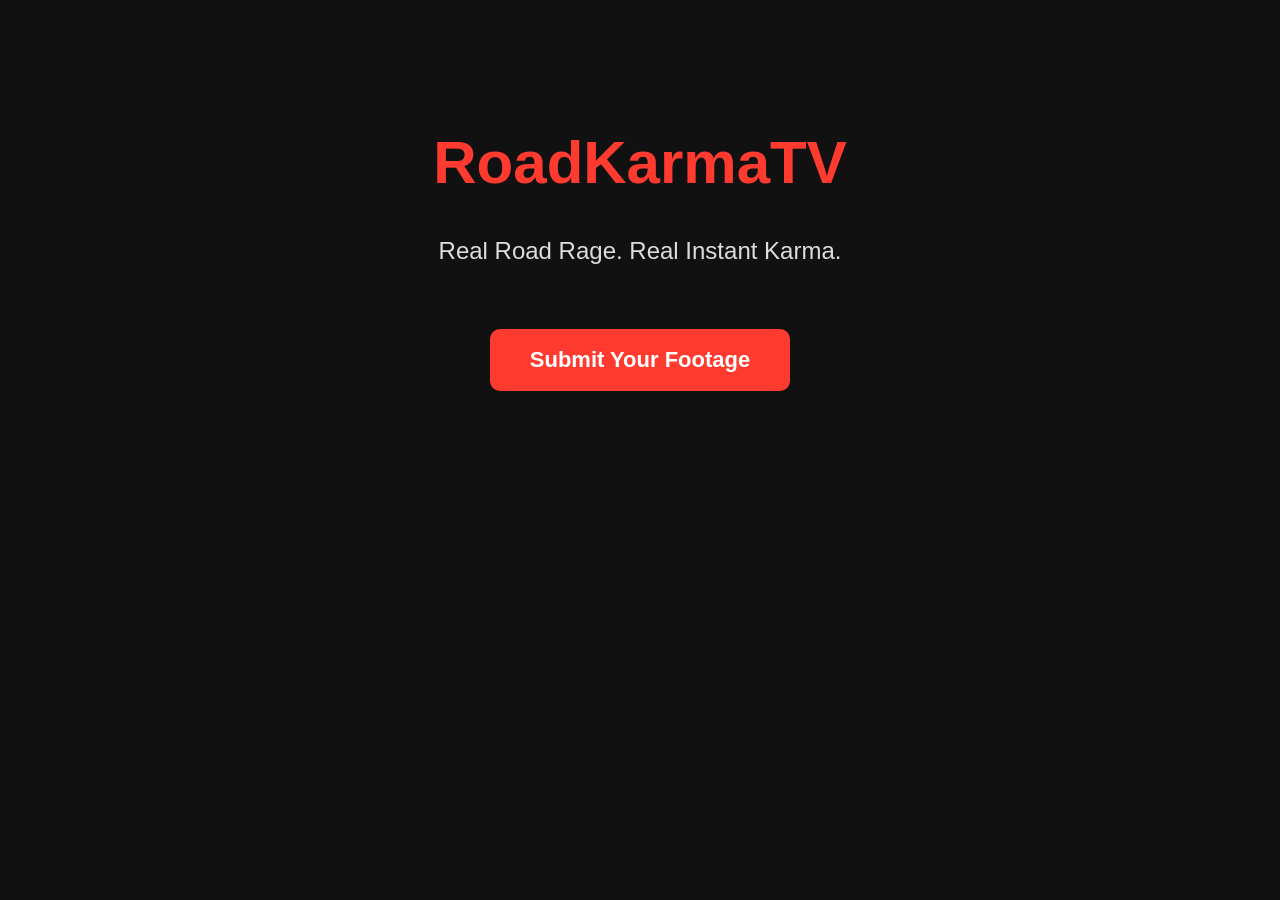
==== index.html @ b9c4beac "Add initial HTML structure for RoadKarmaTV" ====
<!DOCTYPE html>
<html lang="en">
<head>
<meta charset="UTF-8">
<meta name="viewport" content="width=device-width, initial-scale=1.0">
<title>RoadKarmaTV</title>

<style>
body{
background:#111;
color:white;
font-family:Arial,sans-serif;
text-align:center;
padding:80px;
}

h1{
font-size:60px;
color:#ff3b30;
}

p{
font-size:24px;
color:#ddd;
}

.button{
display:inline-block;
margin-top:40px;
padding:18px 40px;
background:#ff3b30;
color:white;
text-decoration:none;
border-radius:10px;
font-size:22px;
font-weight:bold;
}

.button:hover{
background:#ff5f57;
}
</style>

</head>

<body>

<h1>RoadKarmaTV</h1>

<p>Real Road Rage. Real Instant Karma.</p>

<a class="button" href="#">
Submit Your Footage</a>

</body>
</html>
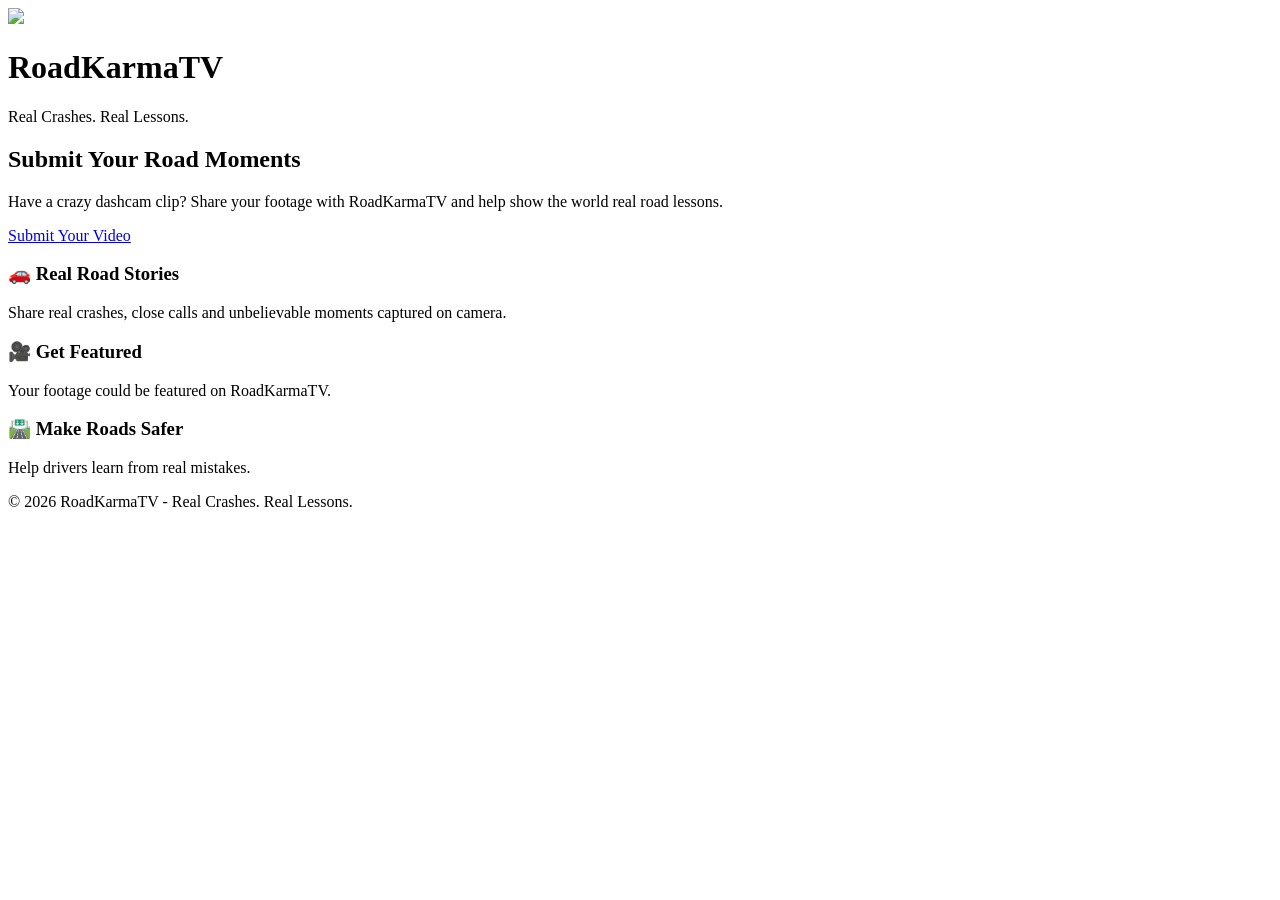
==== commit 5e3a2098: "Update index.html" ====
--- a/index.html
+++ b/index.html
@@ -3,54 +3,100 @@
 <head>
 <meta charset="UTF-8">
 <meta name="viewport" content="width=device-width, initial-scale=1.0">
-<title>RoadKarmaTV</title>
 
-<style>
-body{
-background:#111;
-color:white;
-font-family:Arial,sans-serif;
-text-align:center;
-padding:80px;
-}
+<title>RoadKarmaTV | Real Crashes. Real Lessons.</title>
 
-h1{
-font-size:60px;
-color:#ff3b30;
-}
-
-p{
-font-size:24px;
-color:#ddd;
-}
-
-.button{
-display:inline-block;
-margin-top:40px;
-padding:18px 40px;
-background:#ff3b30;
-color:white;
-text-decoration:none;
-border-radius:10px;
-font-size:22px;
-font-weight:bold;
-}
-
-.button:hover{
-background:#ff5f57;
-}
-</style>
+<link rel="stylesheet" href="style.css">
 
 </head>
 
 <body>
 
+<header>
+
+<div class="logo-area">
+
+<img src="https://yt3.ggpht.com/J3v719gE8COxP8JpOY7NJP-jlF1l5EuDKN9didUrky7-XBSPf5LwL1W-0r3AB2UyspCAxFFwtg=s800-c-k-c0x00ffffff-no-rj">
+
+<div>
 <h1>RoadKarmaTV</h1>
+<p>Real Crashes. Real Lessons.</p>
+</div>
 
-<p>Real Road Rage. Real Instant Karma.</p>
+</div>
 
-<a class="button" href="#">
-Submit Your Footage</a>
+</header>
+
+
+<section class="hero">
+
+<h2>Submit Your Road Moments</h2>
+
+<p>
+Have a crazy dashcam clip?
+Share your footage with RoadKarmaTV and help show the world real road lessons.
+</p>
+
+
+<a href="submit.html" class="button">
+Submit Your Video
+</a>
+
+
+</section>
+
+
+
+<section class="cards">
+
+
+<div class="card">
+
+<h3>🚗 Real Road Stories</h3>
+
+<p>
+Share real crashes, close calls and unbelievable moments captured on camera.
+</p>
+
+</div>
+
+
+
+<div class="card">
+
+<h3>🎥 Get Featured</h3>
+
+<p>
+Your footage could be featured on RoadKarmaTV.
+</p>
+
+</div>
+
+
+
+<div class="card">
+
+<h3>🛣️ Make Roads Safer</h3>
+
+<p>
+Help drivers learn from real mistakes.
+</p>
+
+</div>
+
+
+</section>
+
+
+
+<footer>
+
+<p>
+© 2026 RoadKarmaTV - Real Crashes. Real Lessons.
+</p>
+
+</footer>
+
 
 </body>
 </html>
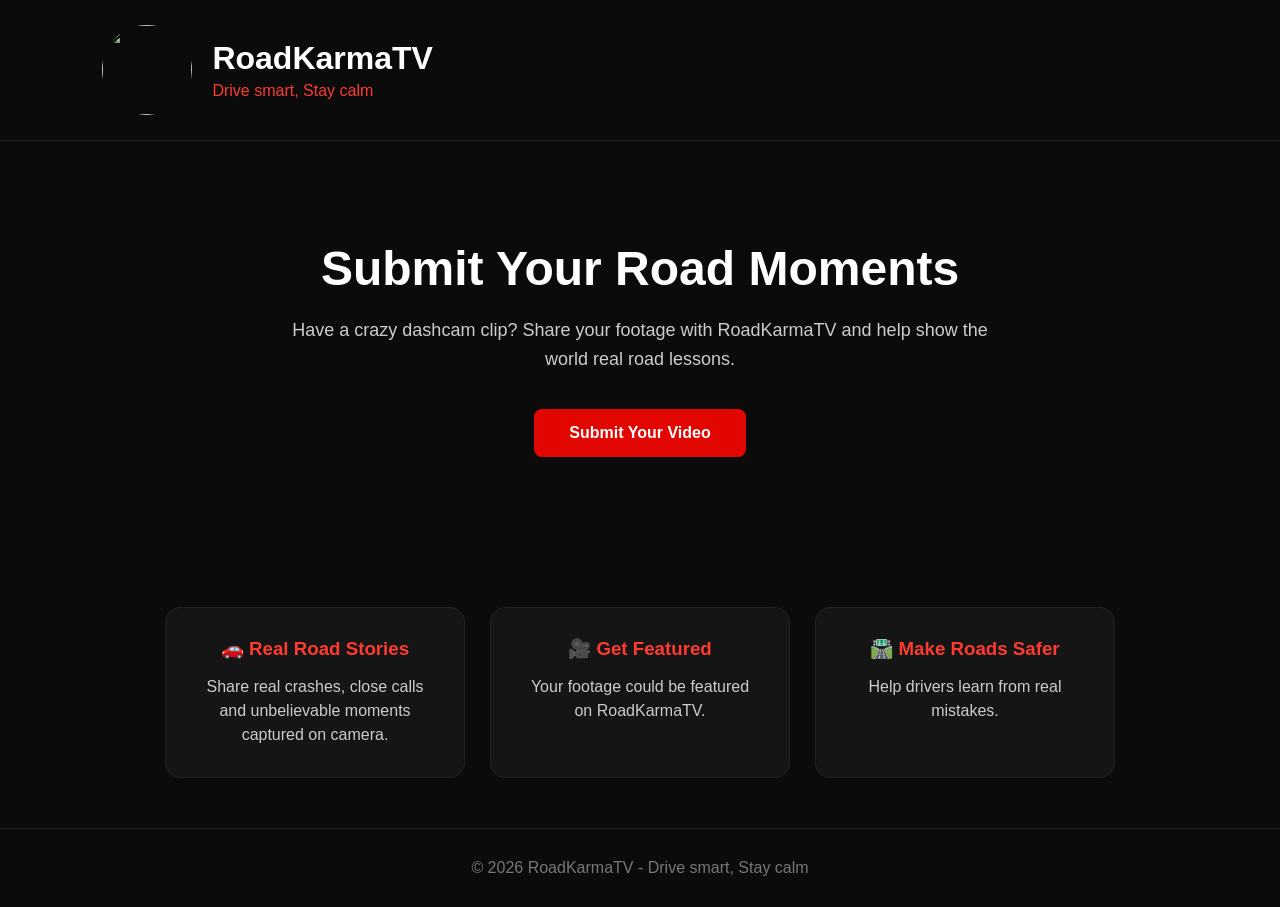
==== commit 8f8e5304: "Update index.html" ====
--- a/index.html
+++ b/index.html
@@ -4,7 +4,7 @@
 <meta charset="UTF-8">
 <meta name="viewport" content="width=device-width, initial-scale=1.0">
 
-<title>RoadKarmaTV | Real Crashes. Real Lessons.</title>
+<title>RoadKarmaTV | Drive smart, Stay calm</title>
 
 <link rel="stylesheet" href="style.css">
 
@@ -20,7 +20,7 @@
 
 <div>
 <h1>RoadKarmaTV</h1>
-<p>Real Crashes. Real Lessons.</p>
+<p>Drive smart, Stay calm</p>
 </div>
 
 </div>
@@ -92,7 +92,7 @@
 <footer>
 
 <p>
-© 2026 RoadKarmaTV - Real Crashes. Real Lessons.
+© 2026 RoadKarmaTV - Drive smart, Stay calm
 </p>
 
 </footer>
--- a/style.css
+++ b/style.css
@@ -0,0 +1,148 @@
+* {
+    margin: 0;
+    padding: 0;
+    box-sizing: border-box;
+    font-family: Arial, Helvetica, sans-serif;
+}
+
+
+body {
+    background: #0b0b0b;
+    color: white;
+}
+
+
+/* Header */
+
+header {
+    padding: 25px 8%;
+    border-bottom: 1px solid #222;
+}
+
+
+.logo-area {
+    display: flex;
+    align-items: center;
+    gap: 20px;
+}
+
+
+.logo-area img {
+    width: 90px;
+    height: 90px;
+    border-radius: 50%;
+}
+
+
+.logo-area h1 {
+    font-size: 32px;
+}
+
+
+.logo-area p {
+    color: #ff3b30;
+    margin-top: 5px;
+}
+
+
+/* Hero */
+
+.hero {
+    text-align: center;
+    padding: 100px 20px;
+}
+
+
+.hero h2 {
+    font-size: 48px;
+    margin-bottom: 20px;
+}
+
+
+.hero p {
+    max-width: 700px;
+    margin: auto;
+    color: #cccccc;
+    font-size: 18px;
+    line-height: 1.6;
+}
+
+
+.button {
+    display: inline-block;
+    margin-top: 35px;
+    padding: 15px 35px;
+    background: #e10600;
+    color: white;
+    text-decoration: none;
+    border-radius: 8px;
+    font-weight: bold;
+    transition: .3s;
+}
+
+
+.button:hover {
+    background: #ff2b20;
+}
+
+
+/* Cards */
+
+.cards {
+    display: flex;
+    justify-content: center;
+    gap: 25px;
+    padding: 50px 8%;
+    flex-wrap: wrap;
+}
+
+
+.card {
+    background: #151515;
+    border: 1px solid #222;
+    padding: 30px;
+    width: 300px;
+    border-radius: 15px;
+    text-align: center;
+}
+
+
+.card h3 {
+    margin-bottom: 15px;
+    color: #ff3b30;
+}
+
+
+.card p {
+    color: #ccc;
+    line-height: 1.5;
+}
+
+
+/* Footer */
+
+footer {
+    text-align: center;
+    padding: 30px;
+    color: #777;
+    border-top: 1px solid #222;
+}
+
+
+
+/* Mobile */
+
+@media(max-width:700px){
+
+.logo-area {
+    flex-direction: column;
+    text-align:center;
+}
+
+
+.hero h2 {
+    font-size:35px;
+}
+
+
+}
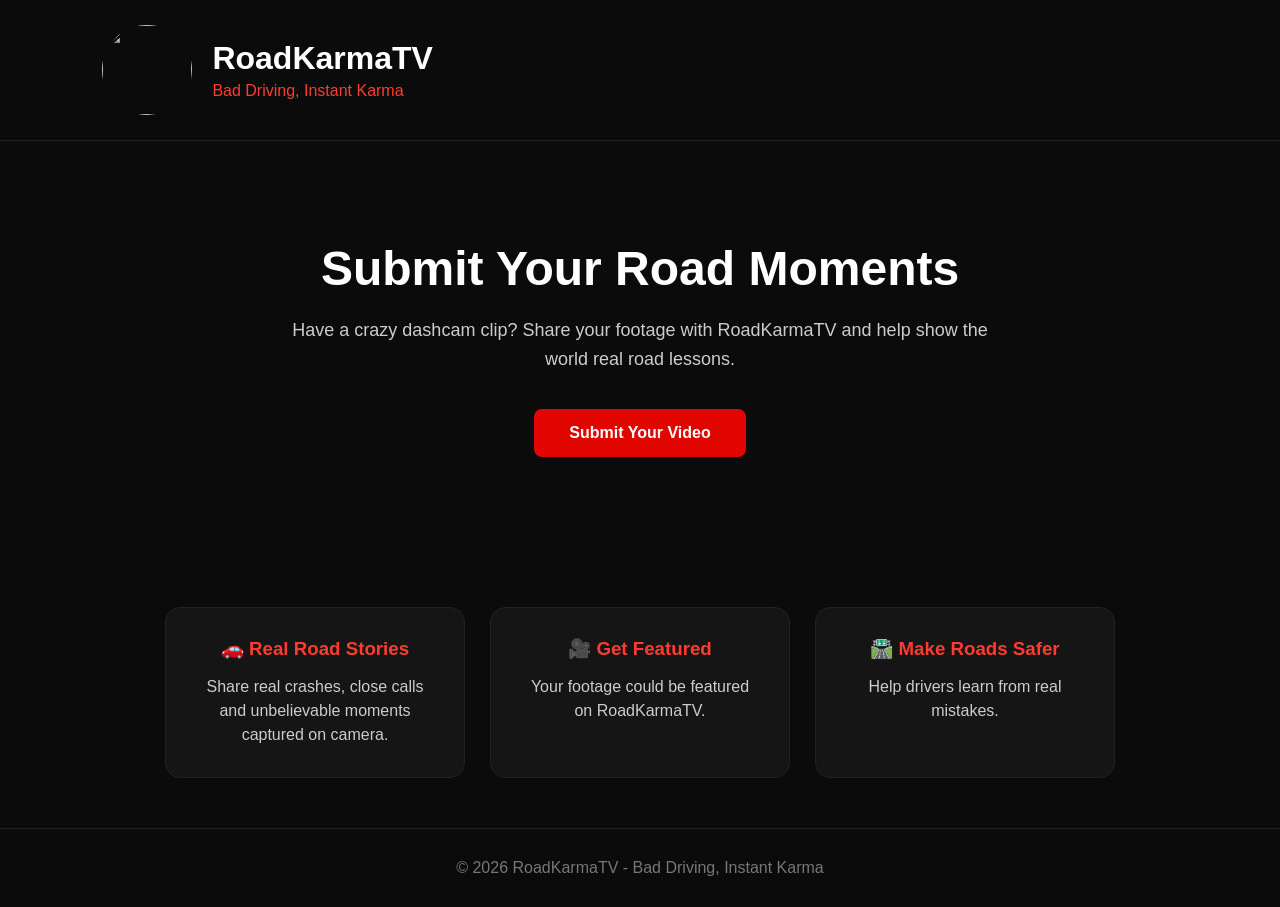
==== commit bed57df0: "Update index.html" ====
--- a/index.html
+++ b/index.html
@@ -4,7 +4,7 @@
 <meta charset="UTF-8">
 <meta name="viewport" content="width=device-width, initial-scale=1.0">
 
-<title>RoadKarmaTV | Drive smart, Stay calm</title>
+<title>RoadKarmaTV | Bad Driving, Instant Karma</title>
 
 <link rel="stylesheet" href="style.css">
 
@@ -20,7 +20,7 @@
 
 <div>
 <h1>RoadKarmaTV</h1>
-<p>Drive smart, Stay calm</p>
+<p>Bad Driving, Instant Karma</p>
 </div>
 
 </div>
@@ -38,7 +38,7 @@
 </p>
 
 
-<a href="submit.html" class="button">
+<a href="https://forms.gle/DpWMnkhagahPVFaL7" class="button" target="_blank">
 Submit Your Video
 </a>
 
@@ -92,7 +92,7 @@
 <footer>
 
 <p>
-© 2026 RoadKarmaTV - Drive smart, Stay calm
+© 2026 RoadKarmaTV - Bad Driving, Instant Karma
 </p>
 
 </footer>
--- a/style.css
+++ b/style.css
@@ -146,3 +146,93 @@
 
 
 }
+/* Submit Form */
+
+.form-container {
+    max-width: 700px;
+    margin: 0 auto;
+    padding: 40px 20px;
+}
+
+
+form {
+    background: #151515;
+    padding: 35px;
+    border-radius: 15px;
+    border: 1px solid #222;
+}
+
+
+form label {
+    display: block;
+    margin-top: 20px;
+    margin-bottom: 8px;
+    color: #ffffff;
+    font-weight: bold;
+}
+
+
+input,
+textarea {
+
+    width: 100%;
+    padding: 14px;
+    background: #0b0b0b;
+    color: white;
+    border: 1px solid #333;
+    border-radius: 8px;
+    font-size: 16px;
+
+}
+
+
+textarea {
+
+    height: 140px;
+    resize: none;
+
+}
+
+
+.checkbox {
+
+    display: flex !important;
+    align-items: center;
+    gap: 10px;
+    font-size: 14px;
+
+}
+
+
+.checkbox input {
+
+    width: auto;
+
+}
+
+
+button {
+
+    margin-top: 30px;
+    width: 100%;
+    padding: 15px;
+
+    background: #e10600;
+    color: white;
+
+    border: none;
+    border-radius: 8px;
+
+    font-size: 18px;
+    font-weight: bold;
+
+    cursor: pointer;
+
+}
+
+
+button:hover {
+
+    background: #ff2b20;
+
+}
